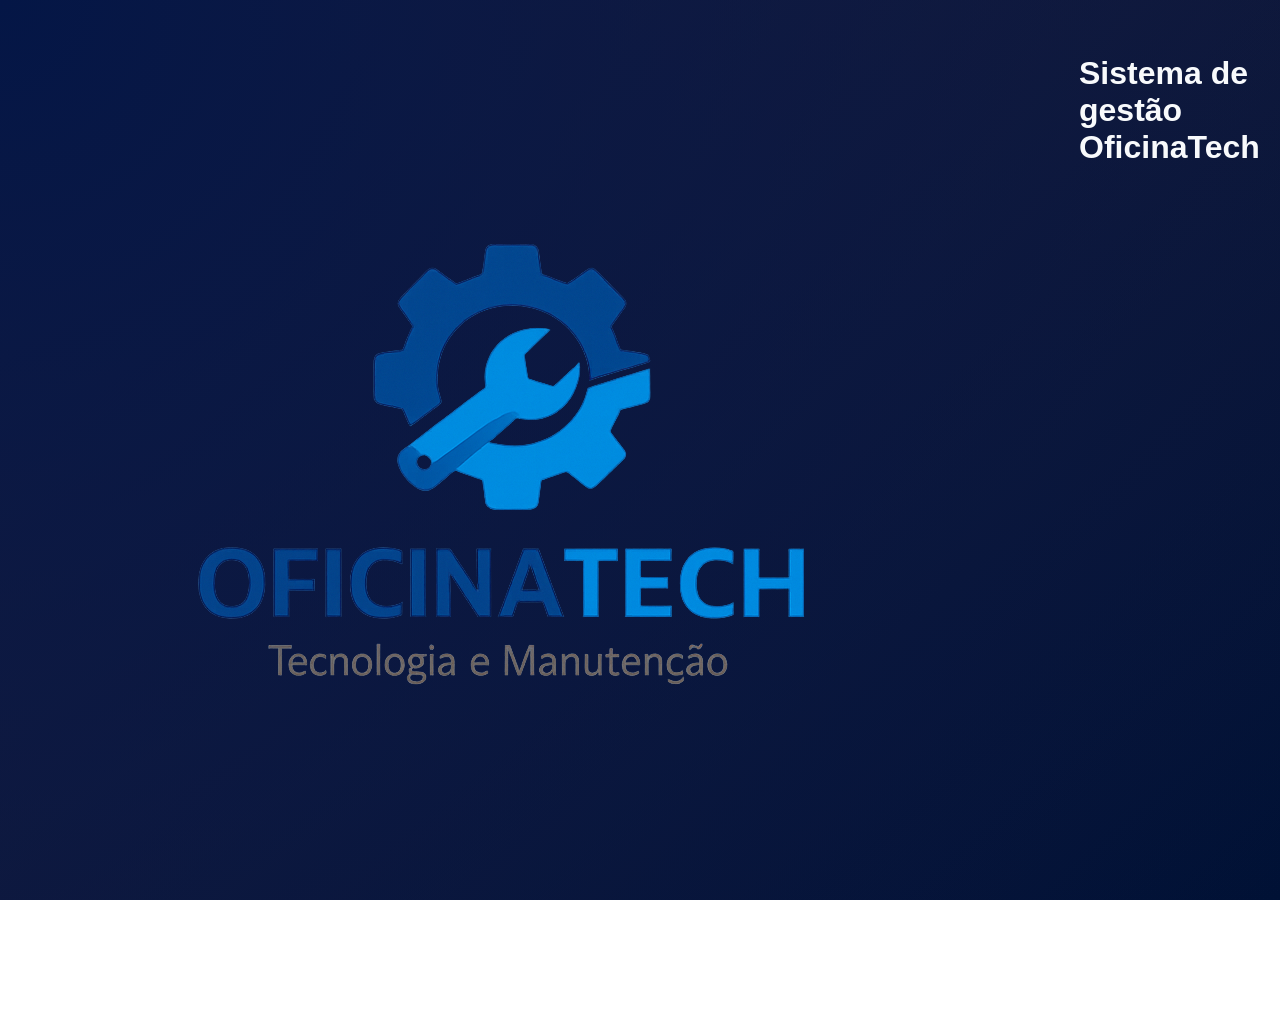
==== index1.html @ 284ec0ca "Atualização do sistema OficinaTech" ====
<!DOCTYPE html>
<html lang="pt-BR">
<head>
    <meta charset="UTF-8">
    <meta name="viewport" content="width=device-width, initial-scale=1.0">
    <title>OficinaTech - Página Inicial</title>
    <link rel="stylesheet" href="style.css">
    <link rel="stylesheet" href="https://cdnjs.cloudflare.com/ajax/libs/font-awesome/6.7.1/css/all.min.css">
</head>
<body class="home-page">
    <div class="logo-section">
        <img src="logo.png" alt="Logo OficinaTech" class="logo-image">
    </div>
    <h1 class="site-title">Sistema de gestão OficinaTech</h1>
    <!-- MAIN CONTENT -->
    <main class="container-main home-page">
        <section class="cards-section">
            <h2 class="cards-title">Selecione uma área para acessar</h2>
            <div class="cards-grid">
                <button class="nav-item" onclick="navegarPara('dashboard')">
                    <div class="nav-item-content">
                        <div class="nav-item-icon dashboard-icon">
                            <i class="fas fa-chart-line"></i>
                        </div>
                        <div class="nav-item-text">
                            <h3>Dashboard</h3>
                            <p>Visualize métricas e estatísticas em tempo real</p>
                        </div>
                        <div class="nav-item-arrow">
                            <i class="fas fa-arrow-right"></i>
                        </div>
                    </div>
                </button>

                <button class="nav-item" onclick="navegarPara('clientes')">
                    <div class="nav-item-content">
                        <div class="nav-item-icon clientes-icon">
                            <i class="fas fa-users"></i>
                        </div>
                        <div class="nav-item-text">
                            <h3>Clientes</h3>
                            <p>Gerencie informações e histórico de clientes</p>
                        </div>
                        <div class="nav-item-arrow">
                            <i class="fas fa-arrow-right"></i>
                        </div>
                    </div>
                </button>

                <button class="nav-item" onclick="navegarPara('veiculos')">
                    <div class="nav-item-content">
                        <div class="nav-item-icon veiculos-icon">
                            <i class="fas fa-car-side"></i>
                        </div>
                        <div class="nav-item-text">
                            <h3>Veículos</h3>
                            <p>Cadastro e acompanhamento de veículos</p>
                        </div>
                        <div class="nav-item-arrow">
                            <i class="fas fa-arrow-right"></i>
                        </div>
                    </div>
                </button>

                <button class="nav-item" onclick="navegarPara('ordens')">
                    <div class="nav-item-content">
                        <div class="nav-item-icon ordens-icon">
                            <i class="fas fa-file-invoice"></i>
                        </div>
                        <div class="nav-item-text">
                            <h3>Ordens de Serviço</h3>
                            <p>Crie e acompanhe ordens de serviço</p>
                        </div>
                        <div class="nav-item-arrow">
                            <i class="fas fa-arrow-right"></i>
                        </div>
                    </div>
                </button>

                <button class="nav-item" onclick="navegarPara('pecas')">
                    <div class="nav-item-content">
                        <div class="nav-item-icon pecas-icon">
                            <i class="fas fa-cogs"></i>
                        </div>
                        <div class="nav-item-text">
                            <h3>Peças</h3>
                            <p>Controle de estoque e catálogo de peças</p>
                        </div>
                        <div class="nav-item-arrow">
                            <i class="fas fa-arrow-right"></i>
                        </div>
                    </div>
                </button>

                <button class="nav-item" onclick="navegarPara('historico')">
                    <div class="nav-item-content">
                        <div class="nav-item-icon historico-icon">
                            <i class="fas fa-history"></i>
                        </div>
                        <div class="nav-item-text">
                            <h3>Histórico</h3>
                            <p>Consulte histórico completo de serviços</p>
                        </div>
                        <div class="nav-item-arrow">
                            <i class="fas fa-arrow-right"></i>
                        </div>
                    </div>
                </button>
            </div>
        </section>
    </main>
    <script>
        function navegarPara(secao) {
            // Redireciona para o index.html e carrega a seção desejada
            window.location.href = 'index.html?secao=' + secao;
        }
    </script>
    <script src="app.js"></script>
</body>
</html>
---- style.css ----
/* RESET */
*{
    margin:0;
    padding:0;
    box-sizing:border-box;
    font-family:'Segoe UI', Tahoma, Geneva, Verdana, sans-serif;
}

/* BODY */

body{
    display:flex;
    min-height:100vh;
    background: #ffffff;
}

body.home-page{
    min-height: 100vh;
    font-family: Arial, Helvetica, sans-serif;
    background:
        radial-gradient(circle at top left, #041646, transparent 100%),
        linear-gradient(500deg, #0c0929e5, #001135);
    background-attachment: fixed;
    color: #f8fafc;
}

.body2{
    display:flex;
    min-height:100vh;
    background: rgb(255, 255, 255);
}


/* SIDEBAR */

.sidebar{
    width:260px;
    background:#111827;
    color:white;
    padding:20px;
}

.logo{
    text-align:center;
    margin-bottom:25px;
}

.logo i{
    font-size:55px;
    margin-bottom:10px;

.site-title{
    position:fixed;
    top:24px; /* distância do topo */
    left:50%;
    transform:translateX(-50%);
    font-size:28px; /* tamanho legível sem sobrepor */
    color:#cbd5e1;
    margin:0;
    padding:6px 14px; /* pequeno espaçamento ao redor */
    font-weight:700;
    z-index:1000;
}
    padding:15px;
    margin-bottom:10px;
    border-radius:8px;
    cursor:pointer;
    transition:.3s;
    text-align:left;
}

.sidebar button:hover{
    background:#374151;
}

/* MAIN */

main{
    flex:1;
    padding:30px;
}

/* TÍTULOS */

h1{
    margin-bottom:55px;
    padding: 55px;
}

h2{
    margin-bottom:55px;
}

h3{
    margin-bottom:8px;
}

/* DASHBOARD */

#dashboard{
    display:grid;
    gap:24px;
}

#dashboard > .card{
    min-height:180px;
    display:flex;
    flex-direction:column;
    justify-content:center;
    background:#1d4ed8;
    color:white;
    border-radius:20px;
}

#dashboard > .card h3{
    color:#bfdbfe;
    font-size:18px;
    margin-bottom:14px;
}

#dashboard > .card p{
    font-size:46px;
    color:#ffffff;
    margin-top:0;
    font-weight:800;
}

.cards{
    display:grid;
    grid-template-columns:repeat(auto-fit,minmax(220px,1fr));
    gap:20px;
}

.card{
    background:white;
    padding:24px;
    border-radius:18px;
    box-shadow:0 3px 12px rgba(0,0,0,.08);
    min-height:150px;
    display:flex;
    flex-direction:column;
    justify-content:space-between;
}

.card h3{
    font-size:18px;
    color:#475569;
    line-height:1.4;
    margin-bottom:10px;
}

.card p{
    font-size:34px;
    color:#2563eb;
    margin-top:12px;
    font-weight:700;
}

/* TELAS */

.tela{
    display:block;
}

.escondida{
    display:none;
}

/* FORMULÁRIOS */

input,
select{
    width:100%;
    padding:12px;
    margin-bottom:12px;
    border:1px solid #d1d5db;
    border-radius:8px;
    font-size:15px;
}

input:focus,
select:focus{
    outline:none;
    border-color:#2563eb;
}

/* BOTÕES */

main button{
    background:#2563eb;
    color:white;
    border:none;
    padding:12px 20px;
    border-radius:8px;
    cursor:pointer;
    transition:.3s;
    margin-right:5px;
    margin-bottom:10px;
}

main button:hover{
    background:#1d4ed8;
}

/* LISTAS */

.item{
    background:white;
    margin-top:12px;
    padding:18px;
    border-radius:12px;
    box-shadow:0 2px 6px rgba(0,0,0,.08);
}

.item p{
    margin:6px 0;
}

/* ESTOQUE */

.estoque-baixo{
    color:#dc2626;
    font-weight:bold;
    margin-top:10px;
}

/* PESQUISA */

#pesquisaCliente,
#pesquisaVeiculo,
#pesquisaPeca{
    margin-bottom:20px;
}

/* DATA */

#dataAtual{
    margin-top:10px;
    color:#6b7280;
    font-size:14px;
}

/* GRÁFICO */

canvas{
    width:100% !important;
    max-height:400px;
}

/* TEMA ESCURO */

.dark{
    background:#111827;
    color:white;
}

.dark main{
    background:#1f2937;
}

.dark .card{
    background:#374151;
    color:white;
}

.dark .item{
    background:#374151;
    color:white;
}

.dark input,
.dark select{
    background:#4b5563;
    color:white;
    border:none;
}

.dark .card p{
    color:#60a5fa;
}

.dark #dataAtual{
    color:#d1d5db;
}

/* RESPONSIVIDADE */

@media(max-width:768px){

    body{
        flex-direction:column;
    }

    .sidebar{
        width:100%;
    }

    .cards{
        grid-template-columns:1fr;
    }

    main{
        padding:15px;
    }
}
*{
    margin:0;
    padding:0;
    box-sizing:border-box;
    font-family:'Segoe UI', Tahoma, Geneva, Verdana, sans-serif;
}

/* SIDEBAR */

.sidebar{
    width:260px;
    background:#111827;
    color:white;
    padding:20px;
}

.logo{
    text-align:center;
    margin-bottom:25px;
}

.logo i{
    font-size:55px;
    margin-bottom:10px;
}

.logo h2{
    font-size:24px;
}

.sidebar button{
    width:100%;
    border:none;
    background:#1f2937;
    color:white;
    padding:15px;
    margin-bottom:10px;
    border-radius:8px;
    cursor:pointer;
    transition:.3s;
    text-align:left;
}

.sidebar button:hover{
    background:#374151;
}

/* MAIN */

main{
    flex:1;
    padding:30px;
}

/* Global fixes for index1 layout */
.container-main.home-page {
    display: flex;
    align-items: center;
    justify-content: center;
    min-height: calc(100vh - 120px);
    padding: 60px 60px;
    box-sizing: border-box;
}

.container-main {
    width: 100%;
    flex: 1;
}

.cards-grid {
    width: 100%;
    max-width: 900px;
    display: flex;
    flex-direction: column;
    gap: 12px;
    margin: 0 auto;
}

.nav-item {
    width: 100%;
    max-width: 900px;
    display: block;
    background: #475569;
    border: none;
    border-radius: 10px;
    color: #e2e8f0;
    padding: 0;
    box-shadow: none;
}

.nav-item-content{
    display:flex;
    align-items:center;
    justify-content:space-between;
    gap:12px;
    padding:6px 12px;
    min-height:36px;
}

.nav-item-icon{ width:40px; height:40px; min-width:40px; }
.nav-item-text h3{ font-size:14px; margin:0; }
.nav-item-text p{ font-size:12px; margin:0; color:#cbd5e1; }
.nav-item-arrow{ width:30px; height:30px; }

.footer{
    position: static;
    width: 100%;
    max-width: 900px;
    margin: 24px auto 32px;
    background: transparent;
    color: #9ca3af;
    text-align: center;
    padding: 10px 12px;
    box-shadow: none;
}


@media(max-width:768px){
    body{ padding-top:100px; }
    .logo-image{ max-width:120px; max-height:64px; }
}

/* TÍTULOS */

h1{
    margin-bottom:20px;
}

h2{
    margin-bottom:10px;
}

.cards-title{
    font-size:20px;
    color:#f8fafc;
    text-align:center;
    margin-bottom:18px;
    font-weight:700;
    letter-spacing:0.3px;
}

h3{
    margin-bottom:8px;
}

/* DASHBOARD */

#dashboard{
    display:grid;
    gap:24px;
}

#dashboard > .card{
    padding:28px;
    min-height:180px;
    display:flex;
    flex-direction:column;
    justify-content:center;
    background:#1d4ed8;
    color:white;
    border-radius:20px;
}

#dashboard > .card h3{
    color:#bfdbfe;
    font-size:18px;
    margin-bottom:14px;
}

#dashboard > .card p{
    font-size:46px;
    color:#ffffff;
    margin-top:0;
    font-weight:800;
}

.cards{
    display:grid;
    grid-template-columns:repeat(auto-fit,minmax(220px,1fr));
    gap:20px;
}

.card{
    background:white;
    padding:24px;
    border-radius:18px;
    box-shadow:0 3px 12px rgba(0,0,0,.08);
    min-height:150px;
    display:flex;
    flex-direction:column;
    justify-content:space-between;
}

.card h3{
    font-size:18px;
    color:#475569;
    line-height:1.4;
    margin-bottom:10px;
}

.card p{
    font-size:34px;
    color:#2563eb;
    margin-top:12px;
    font-weight:700;
}

/* TELAS */

.tela{
    display:block;
}

.escondida{
    display:none;
}

/* FORMULÁRIOS */

input,
select{
    width:100%;
    padding:12px;
    margin-bottom:12px;
    border:1px solid #d1d5db;
    border-radius:8px;
    font-size:15px;
}

input:focus,
select:focus{
    outline:none;
    border-color:#2563eb;
}

/* BOTÕES */

main button{
    background:#2563eb;
    color:white;
    border:none;
    padding:12px 20px;
    border-radius:8px;
    cursor:pointer;
    transition:.3s;
    margin-right:5px;
    margin-bottom:10px;
}

main button:hover{
    background:#1d4ed8;
}

/* LISTAS */

.item{
    background:white;
    margin-top:12px;
    padding:18px;
    border-radius:12px;
    box-shadow:0 2px 6px rgba(0,0,0,.08);
}

.item p{
    margin:6px 0;
}

/* ESTOQUE */

.estoque-baixo{
    color:#dc2626;
    font-weight:bold;
    margin-top:10px;
}

/* PESQUISA */

#pesquisaCliente,
#pesquisaVeiculo,
#pesquisaPeca{
    margin-bottom:20px;
}

/* DATA */

#dataAtual{
    margin-top:10px;
    color:#6b7280;
    font-size:14px;
}

/* GRÁFICO */

canvas{
    width:100% !important;
    max-height:400px;
}

/* TEMA ESCURO */

.dark{
    background:#111827;
    color:white;
}

.dark main{
    background:#1f2937;
}

.dark .card{
    background:#374151;
    color:white;
}

.dark .item{
    background:#374151;
    color:white;
}

.dark input,
.dark select{
    background:#4b5563;
    color:white;
    border:none;
}

.dark .card p{
    color:#60a5fa;
}

.dark #dataAtual{
    color:#d1d5db;
}

/* RESPONSIVIDADE */

@media(max-width:768px){

    body{
        flex-direction:column;
    }

    /* ===== CORREÇÕES PARA index1.html (layout centralizado) ===== */

    body {
        background: linear-gradient(180deg,#e6e9ee 0%, #ffffff 100%);
        color: #111827;
        flex-direction: column;
    }

    .container-main.home-page {
        display: flex;
        align-items: center;
        justify-content: center;
        min-height: calc(100vh - 80px);
        padding: 24px 16px;
        box-sizing: border-box;
    }

    /* Ensure container-main takes remaining space so footer appears after content */
    .container-main {
        width: 100%;
        flex: 1;
    }

    .cards-grid {
        width: 100%;
        max-width: 900px;
        display: flex;
        flex-direction: column;
        gap: 12px;
        margin: 0 auto;
    }

    .nav-item {
        width: 100%;
        max-width: 900px;
        display: block;
        background: #475569;
        border: none;
        border-radius: 10px;
        color: #e2e8f0;
        padding: 0;
        box-shadow: none;
    }

    .nav-item-content{
        display:flex;
        align-items:center;
        justify-content:space-between;
        gap:12px;
        padding:6px 12px;
        min-height:36px;
    }

    .nav-item-icon{ width:40px; height:40px; min-width:40px; }
    .nav-item-text h3{ font-size:14px; margin:0; }
    .nav-item-text p{ font-size:12px; margin:0; color:#cbd5e1; }
    .nav-item-arrow{ width:30px; height:30px; }

    /* Footer: keep in normal flow and constrained */
    .footer{
        position: static;
        width: 100%;
        max-width: 900px;
        margin: 24px auto 32px;
        background: transparent;
        color: #9ca3af;
        text-align: center;
        padding: 10px 12px;
        box-shadow: none;
    }

    .sidebar{
        width:100%;
    }

    .cards{
        grid-template-columns:1fr;
    }

    main{
        padding:15px;
    }
}
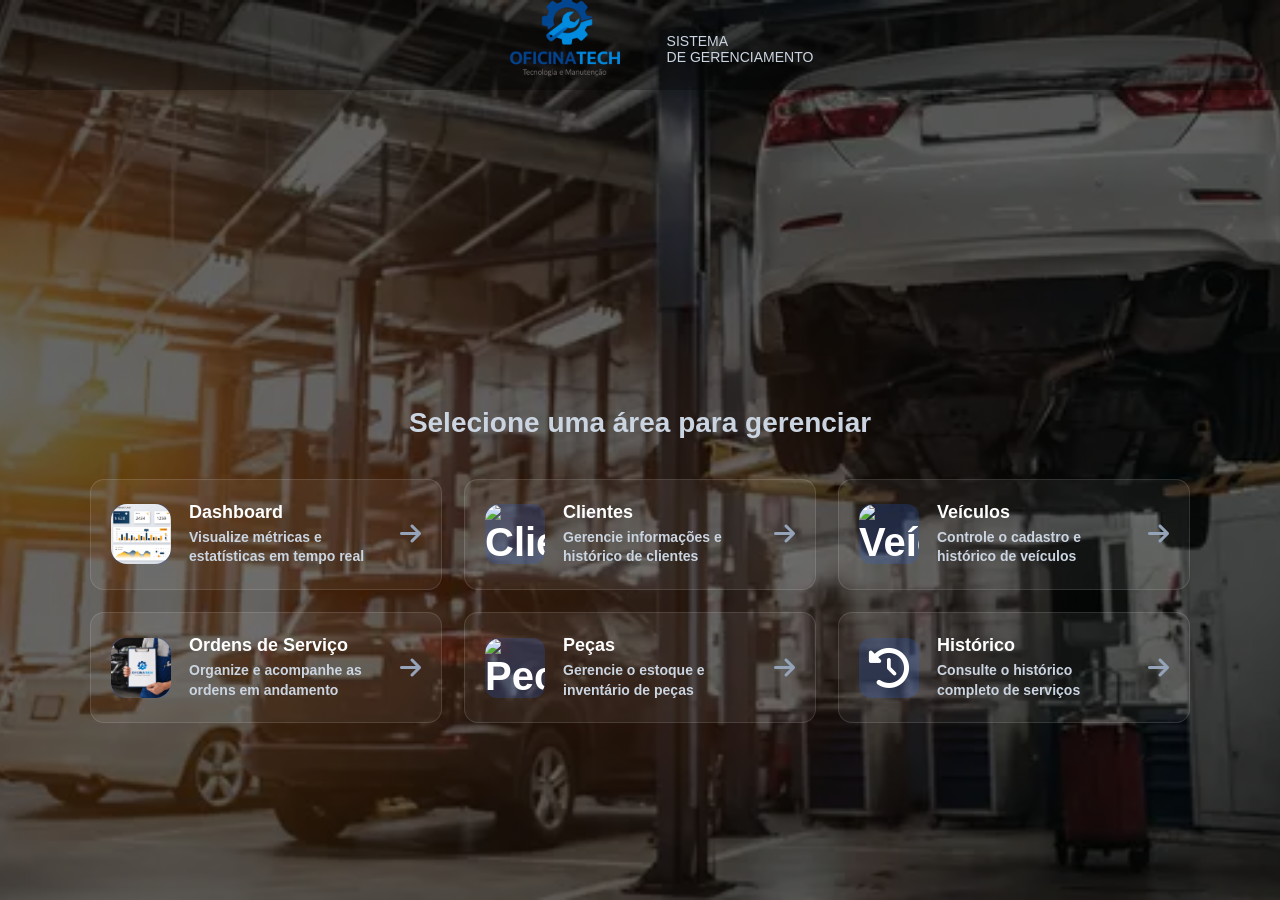
==== commit aab0a7e3: "Atualização do projeto" ====
--- a/index1.html
+++ b/index1.html
@@ -1,26 +1,37 @@
 <!DOCTYPE html>
 <html lang="pt-BR">
+
 <head>
     <meta charset="UTF-8">
     <meta name="viewport" content="width=device-width, initial-scale=1.0">
-    <title>OficinaTech - Página Inicial</title>
-    <link rel="stylesheet" href="style.css">
+    <title>OficinaTech - Sistema de Gestão</title>
+    <link rel="stylesheet" href="stylep1.css">
     <link rel="stylesheet" href="https://cdnjs.cloudflare.com/ajax/libs/font-awesome/6.7.1/css/all.min.css">
 </head>
+
 <body class="home-page">
-    <div class="logo-section">
-        <img src="logo.png" alt="Logo OficinaTech" class="logo-image">
-    </div>
-    <h1 class="site-title">Sistema de gestão OficinaTech</h1>
-    <!-- MAIN CONTENT -->
+    <!-- Logo Section -->
+  <div class="top-bar">
+    <img src="img/logo.png" alt="Logo OficinaTech">
+
+    <p class="site-subtitle">SISTEMA <br> DE GERENCIAMENTO</p>
+</div>
+
+<div class="logo-section">
+    
+</div>
+
+
     <main class="container-main home-page">
         <section class="cards-section">
-            <h2 class="cards-title">Selecione uma área para acessar</h2>
+            <h2 class="cards-title">Selecione uma área para gerenciar</h2>
+
             <div class="cards-grid">
-                <button class="nav-item" onclick="navegarPara('dashboard')">
+                <!-- Dashboard -->
+                <button class="nav-item" onclick="navegarPara('indexp2.html?secao=dashboard')">
                     <div class="nav-item-content">
                         <div class="nav-item-icon dashboard-icon">
-                            <i class="fas fa-chart-line"></i>
+                            <img src="img/dashboard.jpg" alt="Dashboard">
                         </div>
                         <div class="nav-item-text">
                             <h3>Dashboard</h3>
@@ -32,10 +43,11 @@
                     </div>
                 </button>
 
-                <button class="nav-item" onclick="navegarPara('clientes')">
+                <!-- Clientes -->
+                <button class="nav-item" onclick="navegarPara('indexp2.html?secao=clientes')">
                     <div class="nav-item-content">
                         <div class="nav-item-icon clientes-icon">
-                            <i class="fas fa-users"></i>
+                            <img src="img/clientes.png" alt="Clientes">
                         </div>
                         <div class="nav-item-text">
                             <h3>Clientes</h3>
@@ -47,14 +59,15 @@
                     </div>
                 </button>
 
-                <button class="nav-item" onclick="navegarPara('veiculos')">
+                <!-- Veículos -->
+                <button class="nav-item" onclick="navegarPara('indexp2.html?secao=veiculos')">
                     <div class="nav-item-content">
                         <div class="nav-item-icon veiculos-icon">
-                            <i class="fas fa-car-side"></i>
-                        </div>
+    <img src="img/carro.png" alt="Veículos">
+</div>
                         <div class="nav-item-text">
                             <h3>Veículos</h3>
-                            <p>Cadastro e acompanhamento de veículos</p>
+                            <p>Controle o cadastro e histórico de veículos</p>
                         </div>
                         <div class="nav-item-arrow">
                             <i class="fas fa-arrow-right"></i>
@@ -62,14 +75,15 @@
                     </div>
                 </button>
 
-                <button class="nav-item" onclick="navegarPara('ordens')">
+                <!-- Ordens de Serviço -->
+                <button class="nav-item" onclick="navegarPara('indexp2.html?secao=ordens')">
                     <div class="nav-item-content">
                         <div class="nav-item-icon ordens-icon">
-                            <i class="fas fa-file-invoice"></i>
+                            <img src="img/ordem.jpeg" alt="Ordens de Serviço">
                         </div>
                         <div class="nav-item-text">
                             <h3>Ordens de Serviço</h3>
-                            <p>Crie e acompanhe ordens de serviço</p>
+                            <p>Organize e acompanhe as ordens em andamento</p>
                         </div>
                         <div class="nav-item-arrow">
                             <i class="fas fa-arrow-right"></i>
@@ -77,14 +91,15 @@
                     </div>
                 </button>
 
-                <button class="nav-item" onclick="navegarPara('pecas')">
+                <!-- Peças -->
+                <button class="nav-item" onclick="navegarPara('indexp2.html?secao=pecas')">
                     <div class="nav-item-content">
                         <div class="nav-item-icon pecas-icon">
-                            <i class="fas fa-cogs"></i>
+                            <img src="img/peças.png" alt="Peças">
                         </div>
                         <div class="nav-item-text">
                             <h3>Peças</h3>
-                            <p>Controle de estoque e catálogo de peças</p>
+                            <p>Gerencie o estoque e inventário de peças</p>
                         </div>
                         <div class="nav-item-arrow">
                             <i class="fas fa-arrow-right"></i>
@@ -92,14 +107,15 @@
                     </div>
                 </button>
 
-                <button class="nav-item" onclick="navegarPara('historico')">
+                <!-- Histórico -->
+                <button class="nav-item" onclick="navegarPara('indexp2.html?secao=historico')">
                     <div class="nav-item-content">
                         <div class="nav-item-icon historico-icon">
-                            <i class="fas fa-history"></i>
+                            <i class="fas fa-clock-rotate-left"></i>
                         </div>
                         <div class="nav-item-text">
                             <h3>Histórico</h3>
-                            <p>Consulte histórico completo de serviços</p>
+                            <p>Consulte o histórico completo de serviços</p>
                         </div>
                         <div class="nav-item-arrow">
                             <i class="fas fa-arrow-right"></i>
@@ -109,12 +125,12 @@
             </div>
         </section>
     </main>
+
     <script>
-        function navegarPara(secao) {
-            // Redireciona para o index.html e carrega a seção desejada
-            window.location.href = 'index.html?secao=' + secao;
+        function navegarPara(pagina) {
+            window.location.href = pagina;
         }
     </script>
-    <script src="app.js"></script>
 </body>
+
 </html>
--- a/stylep1.css
+++ b/stylep1.css
@@ -0,0 +1,879 @@
+* {
+    margin: 0;
+    padding: 0;
+    box-sizing: border-box;
+}
+
+body.home-page{
+    background:
+        linear-gradient(rgba(0,0,0,0.6), rgba(0,0,0,0.6)),
+        url('img/inicial.png');
+    background-size: cover;
+    background-position: center;
+    background-repeat: no-repeat;
+}
+
+body.home-page main {
+    margin-left: 0;
+    max-width: 1200px;
+    margin: 0 auto;
+    padding: 30px 20px 60px;
+}
+
+.logo-section {
+    display: flex;
+    flex-direction: column;
+    align-items: center;
+    justify-content: center;
+    gap: 8px;
+    padding: 40px 20px 20px 20px;
+    margin: 28px auto 10px auto;
+    width: 100%;
+    max-width: 980px;
+}
+
+.logo-image {
+    max-width: 160px;
+    width: 100%;
+    height: auto;
+}
+
+.logo-section img {
+    display: block;
+    max-width: 220px;
+    width: auto;
+    height: auto;
+    margin: 0 auto;
+    filter: drop-shadow(0 6px 18px rgba(37, 99, 235, 0.45));
+}
+
+.site-title {
+    text-align: center;
+    font-size: 36px;
+    font-weight: 800;
+    color: #ffffff;
+    margin: 0 0 10px 0;
+    text-shadow: 0 2px 10px rgba(0, 0, 0, 0.35);
+}
+
+.site-subtitle {
+    color: #cbd5e1;
+    font-size: 14px;
+    margin-top: 8px;
+    max-width: 720px;
+    text-align: justify;
+}
+
+.container-main {
+    width: 100%;
+    flex: 1;
+}
+
+.container-main.home-page {
+    display: flex;
+    flex-direction: column;
+    align-items: center;
+    justify-content: center;
+    min-height: calc(100vh - 300px);
+    padding: 40px;
+}
+
+.cards-section {
+    display: flex;
+    flex-direction: column;
+    align-items: center;
+    width: 100%;
+    max-width: 1200px;
+}
+
+.cards-title {
+    font-size: 28px;
+    color: #cbd5e1;
+    margin: 0 0 40px 0;
+    font-weight: 700;
+    text-align: center;
+}
+
+.cards-grid {
+    display: grid;
+    grid-template-columns: repeat(auto-fit, minmax(320px, 1fr));
+    gap: 22px;
+    width: 100%;
+    max-width: 1100px;
+    margin: 0 auto;
+}
+
+.nav-item {
+    background: rgba(255, 255, 255, 0.06);
+    border: 1px solid rgba(255, 255, 255, 0.12);
+    border-radius: 14px;
+    padding: 0;
+    cursor: pointer;
+    transition: all 0.26s ease;
+    color: white;
+    text-align: left;
+    font-size: 15px;
+    display: flex;
+    width: 100%;
+    max-width: 720px;
+    margin: 0 auto;
+    height: 100%;
+}
+
+.nav-item:hover {
+    background: rgba(255, 255, 255, 0.15);
+    border-color: rgba(255, 255, 255, 0.3);
+    transform: translateY(-4px);
+}
+
+.nav-item-content {
+    display: flex;
+    align-items: center;
+    gap: 18px;
+    padding: 22px 20px;
+    width: 100%;
+}
+.nav-item-icon {
+    font-size: 40px;
+    display: flex;
+    align-items: center;
+    justify-content: center;
+    width: 80px;
+    height: 80px;
+    border-radius: 16px;
+    background: rgba(37, 99, 235, 0.12);
+    flex-shrink: 0;
+}
+
+.nav-item-icon img {
+    width: 100%;
+    height: 100%;
+    display: block;
+    object-fit: cover;
+    border-radius: 16px;
+}
+
+/* RESET */
+* {
+    margin: 0;
+    padding: 0;
+    box-sizing: border-box;
+}
+
+/* BODY */
+body {
+    display: flex;
+    min-height: 100vh;
+    background: #f8fafc;
+}
+
+body.home-page {
+    min-height: 100vh;
+    font-family: 'Segoe UI', Tahoma, Geneva, Verdana, sans-serif;
+    color: #f8fafc;
+    flex-direction: column;
+}
+
+/* SIDEBAR */
+.sidebar {
+    width: 280px;
+    background: #111827;
+    color: white;
+    padding: 30px;
+    position: fixed;
+    height: 100vh;
+    overflow-y: auto;
+    box-shadow: 2px 0 8px rgba(0, 0, 0, 0.15);
+}
+
+.logo {
+    text-align: center;
+    margin-bottom: 40px;
+    padding-bottom: 30px;
+    border-bottom: 2px solid #374151;
+}
+
+.logo-image {
+    max-width: 160px;
+    width: 100%;
+    height: auto;
+    margin-bottom: 15px;
+    filter: drop-shadow(0 2px 8px rgba(37, 99, 235, 0.3));
+}
+
+.logo i {
+    font-size: 80px;
+    margin-bottom: 15px;
+    color: #2563eb;
+}
+
+.logo h2 {
+    font-size: 18px;
+    color: #f8fafc;
+    font-weight: 600;
+    display: none;
+}
+
+.sidebar nav {
+    display: flex;
+    flex-direction: column;
+    gap: 8px;
+}
+
+.sidebar button {
+    width: 100%;
+    border: none;
+    background: transparent;
+    color: white;
+    padding: 14px 16px;
+    margin-bottom: 0;
+    border-radius: 10px;
+    cursor: pointer;
+    transition: all 0.3s ease;
+    text-align: left;
+    display: flex;
+    align-items: center;
+    gap: 14px;
+    font-size: 15px;
+    font-weight: 500;
+}
+
+.sidebar button i {
+    font-size: 18px;
+    min-width: 20px;
+    text-align: center;
+}
+
+.sidebar button:hover {
+    background: #2563eb;
+    padding-left: 20px;
+    transform: translateX(4px);
+}
+
+/* MAIN */
+main {
+    flex: 1;
+    margin-left: 280px;
+    padding: 40px;
+    overflow-y: auto;
+}
+
+/* Ajustes específicos para a página inicial (index1.html) */
+body.home-page main {
+    /* remover deslocamento causado pela sidebar */
+    margin-left: 0;
+    /* limitar largura e centralizar conteúdo */
+    max-width: 1200px;
+    margin: 0 auto;
+    padding: 30px 20px 60px;
+}
+
+.site-title { text-align: center; }
+
+/* garantir que a seção de cards esteja centralizada */
+.cards-section { display: flex; flex-direction: column; align-items: center; }
+
+/* tornar cada nav-item com largura consistente e centralizada */
+.nav-item { width: 100%; }
+
+/* HOME PAGE LAYOUT */
+.logo-section {
+    display: flex;
+    flex-direction: column;
+    align-items: center;
+    justify-content: center;
+    gap: 8px;
+    padding: 40px 20px 20px 20px;
+    margin: 28px auto 10px auto;
+    width: 100%;
+    max-width: 980px;
+}
+
+.logo-section img {
+    display: block;
+    max-width: 220px;
+    width: auto;
+    height: auto;
+    margin: 0 auto;
+    filter: drop-shadow(0 6px 18px rgba(37, 99, 235, 0.45));
+}
+
+.site-title {
+    font-size: 36px;
+    font-weight: 800;
+    color: #ffffff;
+    margin: 0 0 10px 0;
+    text-shadow: 0 2px 10px rgba(0, 0, 0, 0.35);
+    letter-spacing: 0.4px;
+}
+
+.site-subtitle{
+    color: #cbd5e1;
+    font-size: 14px;
+    margin-top: 8px;
+    max-width: 720px;
+}
+
+.container-main {
+    width: 100%;
+    flex: 1;
+}
+
+.container-main.home-page {
+    display: flex;
+    flex-direction: column;
+    align-items: center;
+    justify-content: center;
+    min-height: calc(100vh - 300px);
+    padding: 40px;
+}
+
+/* CARDS SECTION */
+.cards-section {
+    width: 100%;
+    max-width: 1200px;
+}
+
+.cards-title {
+    font-size: 28px;
+    color: #cbd5e1;
+    margin: 0 0 40px 0;
+    padding: 0;
+    font-weight: 700;
+    text-align: center;
+}
+
+.cards-grid {
+    display: grid;
+    grid-template-columns: repeat(auto-fit, minmax(320px, 1fr));
+    gap: 22px;
+    width: 100%;
+    max-width: 1100px;
+    margin: 0 auto;
+    align-items: stretch;
+    justify-items: center;
+    justify-content: center;
+}
+
+/* TITLES */
+h1 {
+    margin-bottom: 30px;
+    padding-bottom: 20px;
+    font-size: 32px;
+    color: #1e293b;
+    border-bottom: 2px solid #e2e8f0;
+    font-weight: 700;
+}
+
+h2 {
+    margin-bottom: 25px;
+    font-size: 24px;
+    color: #1e293b;
+    font-weight: 600;
+}
+
+h3 {
+    margin-bottom: 12px;
+    font-size: 16px;
+    color: #64748b;
+    font-weight: 600;
+}
+
+/* DASHBOARD */
+#dashboard {
+    display: grid;
+    gap: 24px;
+}
+
+#dashboard > .card {
+    min-height: 200px;
+    display: flex;
+    flex-direction: column;
+    justify-content: center;
+    background: linear-gradient(135deg, #2563eb 0%, #1d4ed8 100%);
+    color: white;
+    border-radius: 15px;
+    padding: 35px;
+    box-shadow: 0 4px 20px rgba(37, 99, 235, 0.25);
+    border: none;
+    transition: all 0.3s ease;
+}
+
+#dashboard > .card:hover {
+    transform: translateY(-4px);
+    box-shadow: 0 8px 30px rgba(37, 99, 235, 0.35);
+}
+
+#dashboard > .card h3 {
+    color: #dbeafe;
+    font-size: 16px;
+    margin-bottom: 15px;
+    font-weight: 600;
+}
+
+#dashboard > .card p {
+    font-size: 48px;
+    color: #ffffff;
+    margin-top: 0;
+    font-weight: 900;
+}
+
+/* CARDS */
+.cards {
+    display: grid;
+    grid-template-columns: repeat(auto-fit, minmax(260px, 1fr));
+    gap: 24px;
+    margin-bottom: 30px;
+}
+
+.card {
+    background: white;
+    padding: 30px;
+    border-radius: 15px;
+    box-shadow: 0 2px 8px rgba(0, 0, 0, 0.08);
+    min-height: 160px;
+    display: flex;
+    flex-direction: column;
+    justify-content: space-between;
+    transition: all 0.3s ease;
+    border: 1px solid #f1f5f9;
+}
+
+.card:hover {
+    transform: translateY(-2px);
+    box-shadow: 0 4px 16px rgba(0, 0, 0, 0.12);
+}
+
+.card h3 {
+    font-size: 16px;
+    color: #64748b;
+    line-height: 1.4;
+    margin-bottom: 15px;
+    font-weight: 600;
+}
+
+.card p {
+    font-size: 38px;
+    color: #2563eb;
+    margin-top: 10px;
+    font-weight: 800;
+    line-height: 1;
+}
+
+/* NAV ITEMS (HOME PAGE) */
+.nav-item {
+    background: rgba(255, 255, 255, 0.06);
+    border: 1px solid rgba(255, 255, 255, 0.12);
+    border-radius: 14px;
+    padding: 0;
+    cursor: pointer;
+    transition: all 0.26s ease;
+    color: white;
+    text-align: left;
+    font-size: 15px;
+    display: flex;
+    width: 100%;
+    max-width: 720px;
+    margin: 0 auto;
+}
+
+.nav-item:hover {
+    background: rgba(255, 255, 255, 0.15);
+    border-color: rgba(255, 255, 255, 0.3);
+    transform: translateY(-4px);
+}
+
+.nav-item:focus{
+    outline: 3px solid rgba(37,99,235,0.25);
+    transform: translateY(-2px);
+}
+
+.nav-item-content {
+    display: flex;
+    align-items: center;
+    gap: 18px;
+    padding: 22px 20px;
+    width: 100%;
+}
+
+.nav-item-icon {
+    font-size: 40px;
+    display: flex;
+    align-items: center;
+    justify-content: center;
+    width: 60px;
+    height: 60px;
+    border-radius: 12px;
+    background: rgba(37, 99, 235, 0.2);
+    flex-shrink: 0;
+}
+
+.nav-item-text {
+    flex: 1;
+}
+
+.nav-item-text h3 {
+    font-size: 18px;
+    color: #ffffff;
+    margin-bottom: 5px;
+    font-weight: 700;
+}
+
+.nav-item-text p {
+    font-size: 14px;
+    color: #cbd5e1;
+    line-height: 1.4;
+}
+
+.nav-item-arrow {
+    font-size: 24px;
+    color: #94a3b8;
+    transition: all 0.3s ease;
+}
+
+.nav-item:hover .nav-item-arrow {
+    color: #2563eb;
+    transform: translateX(4px);
+}
+
+/* FORMS */
+input,
+select {
+    width: 100%;
+    padding: 12px;
+    margin-bottom: 12px;
+    border: 1px solid #d1d5db;
+    border-radius: 8px;
+    font-size: 15px;
+    transition: all 0.3s ease;
+}
+
+input:focus,
+select:focus {
+    outline: none;
+    border-color: #2563eb;
+    box-shadow: 0 0 0 3px rgba(37, 99, 235, 0.1);
+}
+
+/* BUTTONS */
+main button {
+    background: #2563eb;
+    color: white;
+    border: none;
+    padding: 12px 24px;
+    border-radius: 8px;
+    cursor: pointer;
+    transition: all 0.3s ease;
+    margin-right: 8px;
+    margin-bottom: 10px;
+    font-weight: 600;
+    font-size: 14px;
+}
+
+main button:hover {
+    background: #1d4ed8;
+    transform: translateY(-2px);
+    box-shadow: 0 4px 12px rgba(37, 99, 235, 0.3);
+}
+
+/* ITEMS (LISTS) */
+.item {
+    background: white;
+    margin-top: 12px;
+    padding: 20px;
+    border-radius: 12px;
+    box-shadow: 0 2px 6px rgba(0, 0, 0, 0.08);
+    transition: all 0.3s ease;
+}
+
+.item:hover {
+    box-shadow: 0 4px 12px rgba(0, 0, 0, 0.12);
+}
+
+.item p {
+    margin: 8px 0;
+    color: #475569;
+}
+
+/* ESTOQUE */
+.estoque-baixo {
+    color: #dc2626;
+    font-weight: bold;
+    margin-top: 10px;
+}
+
+/* SEARCH */
+#pesquisaCliente,
+#pesquisaVeiculo,
+#pesquisaPeca {
+    margin-bottom: 20px;
+}
+
+/* DATA */
+#dataAtual {
+    margin-top: 10px;
+    color: #6b7280;
+    font-size: 14px;
+}
+
+/* CANVAS */
+canvas {
+    width: 100% !important;
+    max-height: 400px;
+}
+
+/* DARK THEME */
+.dark {
+    background: #111827;
+    color: white;
+}
+
+.dark main {
+    background: #1f2937;
+}
+
+.dark .card {
+    background: #374151;
+    color: white;
+}
+
+.dark .item {
+    background: #374151;
+    color: white;
+}
+
+.dark input,
+.dark select {
+    background: #4b5563;
+    color: white;
+    border: none;
+}
+
+.dark .card p {
+    color: #60a5fa;
+}
+
+.dark #dataAtual {
+    color: #d1d5db;
+}
+
+/* TOP BAR */
+.top-back-bar {
+    position: fixed;
+    top: 0;
+    left: 0;
+    right: 0;
+    background: white;
+    padding: 15px 30px;
+    box-shadow: 0 2px 8px rgba(0, 0, 0, 0.08);
+    z-index: 999;
+    display: flex;
+    align-items: center;
+    margin-left: 280px;
+}
+
+.top-back-button {
+    display: flex;
+    align-items: center;
+    gap: 10px;
+    color: #2563eb;
+    text-decoration: none;
+    font-weight: 600;
+    transition: all 0.3s ease;
+}
+
+.top-back-button:hover {
+    color: #1d4ed8;
+    transform: translateX(-4px);
+}
+
+/* RESPONSIVENESS */
+@media(max-width: 1200px) {
+    .cards-grid {
+        grid-template-columns: repeat(auto-fit, minmax(280px, 1fr));
+    }
+}
+
+@media(max-width: 768px) {
+    body {
+        flex-direction: column;
+    }
+
+    .sidebar {
+        width: 100%;
+        position: static;
+        height: auto;
+        margin-left: 0;
+        padding: 20px;
+        box-shadow: 0 2px 8px rgba(0, 0, 0, 0.1);
+    }
+
+    main {
+        margin-left: 0;
+        padding: 20px;
+    }
+
+    .top-back-bar {
+        margin-left: 0;
+        padding: 12px 20px;
+    }
+
+    .logo-image {
+        max-width: 120px;
+    }
+
+    .logo i {
+        font-size: 60px;
+    }
+
+    .cards,
+    .cards-grid {
+        grid-template-columns: 1fr;
+    }
+
+    .site-title {
+        font-size: 28px;
+        margin-bottom: 30px;
+    }
+
+    .cards-title {
+        font-size: 22px;
+        margin-bottom: 25px;
+    }
+
+    .logo-section {
+        padding: 20px;
+        margin-top: 10px;
+    }
+
+    .logo-section img {
+        max-width: 150px;
+    }
+
+    h1 {
+        font-size: 24px;
+    }
+
+    h2 {
+        font-size: 20px;
+    }
+
+    #dashboard > .card {
+        min-height: 140px;
+        padding: 25px;
+    }
+
+    #dashboard > .card p {
+        font-size: 36px;
+    }
+
+    .nav-item-content {
+        padding: 18px;
+        gap: 15px;
+    }
+
+    .nav-item-icon {
+        width: 50px;
+        height: 50px;
+        font-size: 28px;
+    }
+
+    .nav-item-text h3 {
+        font-size: 16px;
+    }
+
+    .nav-item-text p {
+        font-size: 13px;
+    }
+}
+
+@media(max-width: 480px) {
+    main {
+        padding: 15px;
+    }
+
+    .logo-section {
+        padding: 15px;
+    }
+
+    .logo-image {
+        max-width: 100px;
+    }
+
+    .logo i {
+        font-size: 50px;
+    }
+
+    .site-title {
+        font-size: 24px;
+    }
+
+    .cards-title {
+        font-size: 18px;
+    }
+
+    h1 {
+        font-size: 20px;
+        margin-bottom: 20px;
+        padding-bottom: 15px;
+    }
+
+    .nav-item-content {
+        flex-direction: column;
+        text-align: center;
+        gap: 12px;
+    }
+
+    .nav-item-arrow {
+        display: none;
+    }
+
+    #dashboard > .card p {
+        font-size: 32px;
+    }
+}
+
+/* Botão fixo voltar para página inicial (index1.html) */
+.home-back-button{
+    position: fixed;
+    right: 24px;
+    bottom: 24px;
+    background: #2563eb;
+    color: #ffffff;
+    padding: 12px 16px;
+    border-radius: 12px;
+    display: inline-flex;
+    gap: 10px;
+    align-items: center;
+    text-decoration: none;
+    font-weight: 700;
+    box-shadow: 0 6px 18px rgba(37,99,235,0.25);
+    z-index: 1200;
+}
+
+.home-back-button i{ font-size:18px; }
+
+.home-back-button:hover{ background: #1d4ed8; transform: translateY(-2px); }
+
+@media(max-width:768px){
+    .home-back-button{ right: 16px; bottom: 16px; padding:10px 12px; }
+}
+.top-bar{
+    width:100%;
+    height:90px;
+    background:rgba(0, 0, 0, 0.308);
+    display:flex;
+    justify-content:center;
+    align-items:center;
+}
+
+.top-bar img{
+    padding: 7px;
+    height:200px;
+    width:auto;
+}
+
+.logo-section{
+    padding: 70px;
+    margin:0 auto;
+}
